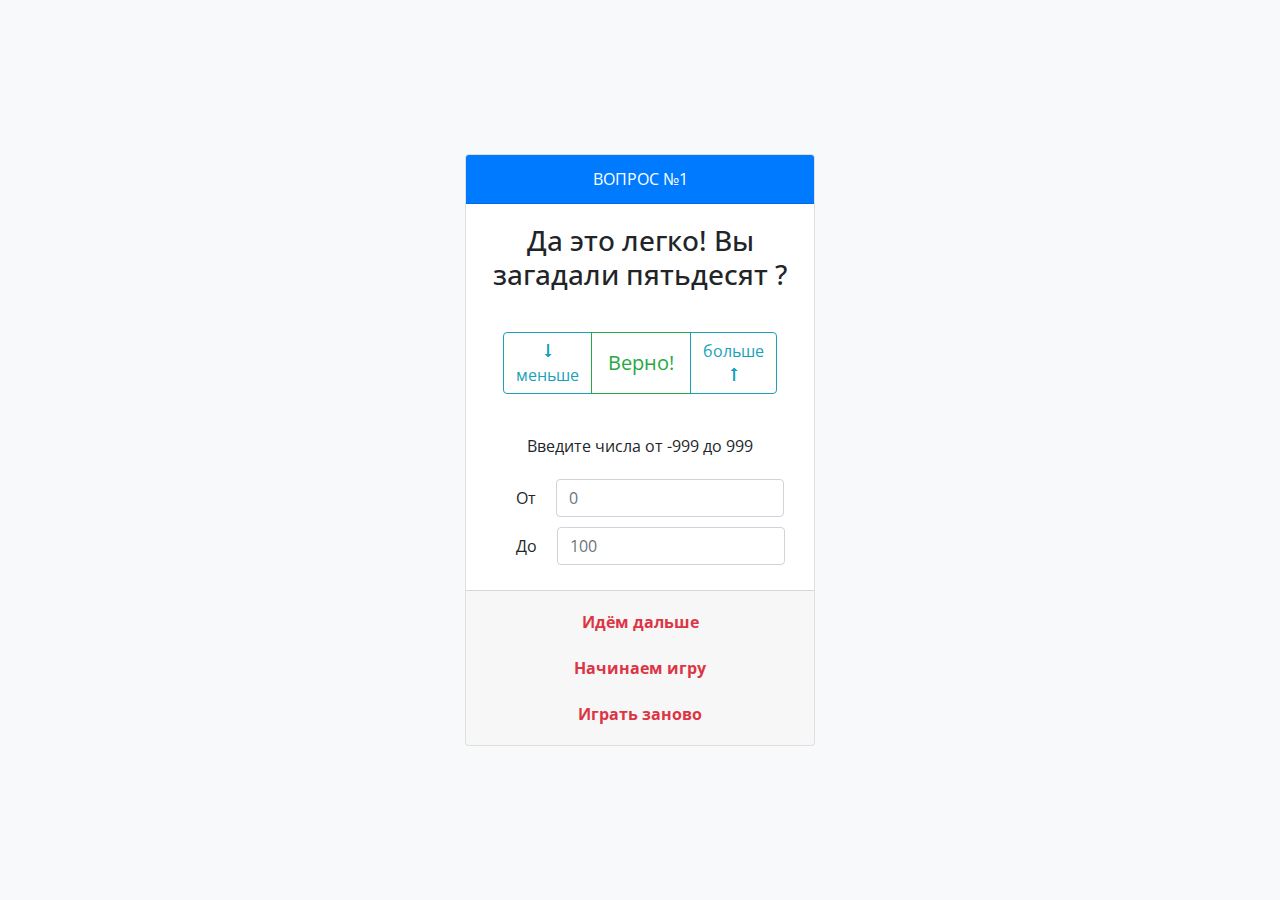
==== bjs/08_if_else/index.html @ 8c8f99a9 "8-7 init" ====
<!DOCTYPE html>
<html lang="en">
  <head>
    <meta charset="UTF-8" />
    <title>Угадайка</title>
    <link
      rel="stylesheet"
      href="https://stackpath.bootstrapcdn.com/bootstrap/4.4.1/css/bootstrap.min.css"
      integrity="sha384-Vkoo8x4CGsO3+Hhxv8T/Q5PaXtkKtu6ug5TOeNV6gBiFeWPGFN9MuhOf23Q9Ifjh"
      crossorigin="anonymous"
    />
    <link
      href="https://fonts.googleapis.com/css2?family=Open+Sans"
      rel="stylesheet"
    />
    <link rel="stylesheet" href="style.css" type="text/css" />
  </head>
  <body class="bg-light">
    <div class="container bg-light">
      <div class="row game-card align-items-center">
        <div class="col col-md-4 offset-md-4">
          <div class="card text-center">
            <div class="card-header bg-primary">
              <p class="m-0 text-uppercase text-white numberItem">
                Вопрос №<span id="orderNumberField">5</span>
              </p>
            </div>
            <div class="card-body ">
              <div class="row no-gutters">
                <div class="col">
                  <h3 class="card-title m-0 answerFieldCss">
                    <span id="answerField">Вы загадали число 5?</span>
                  </h3>
                </div>
              </div>
            </div>
            <div class="card-body groupMinMax">
              <div class="btn-group">
                <button class="btn btn-outline-info" id="btnLess">
                  &#129047;<br />меньше
                </button>
                <button class="btn btn-outline-success btn-lg" id="btnEqual">
                  Верно!
                </button>
                <button class="btn btn-outline-info" id="btnOver">
                  больше<br />&#129045;
                </button>
              </div>
            </div>
            <div class="card-body groupAdd">
              <p class="valueRange">Введите числа от -999 до 999</p>
              <!--<p class="makeWIshNumber hidden"><span id="guessNumber"></span></p>-->
              <form class="form-inline">
                <div class="form-group">
                  <label for="formGroupInput">От</label>
                  <input
                    type="text"
                    class="form-control"
                    id="formInputMin"
                    placeholder="0"
                  />
                </div>
                <div class="form-group">
                  <label for="formGroupInput2">До</label>
                  <input
                    type="text"
                    class="form-control"
                    id="formInputMax"
                    placeholder="100"
                  />
                </div>
              </form>
            </div>
            <div class="card-footer">
                <button class="btn btn-block btn-link font-weight-bold text-danger buttonFurther" id="btnProceed">Идём дальше</button>
                <button class="btn btn-block btn-link font-weight-bold text-danger buttonStart" id="btnPlay">Начинаем игру</button>
                <button class="btn btn-block btn-link font-weight-bold text-danger buttonRetry" id="btnRetry">Играть заново</button>
            </div>
          </div>
        </div>
      </div>
    </div>
    <script src="script.js"></script>
  </body>
</html>
---- bjs/08_if_else/style.css ----
.game-card {
  height: 100vh;
  font-family: "Open Sans", monospace;
}

.form-group {
  margin-inline: auto;
  padding: 5px;
  width: auto;
}
label {
  margin: 0 20px;
}
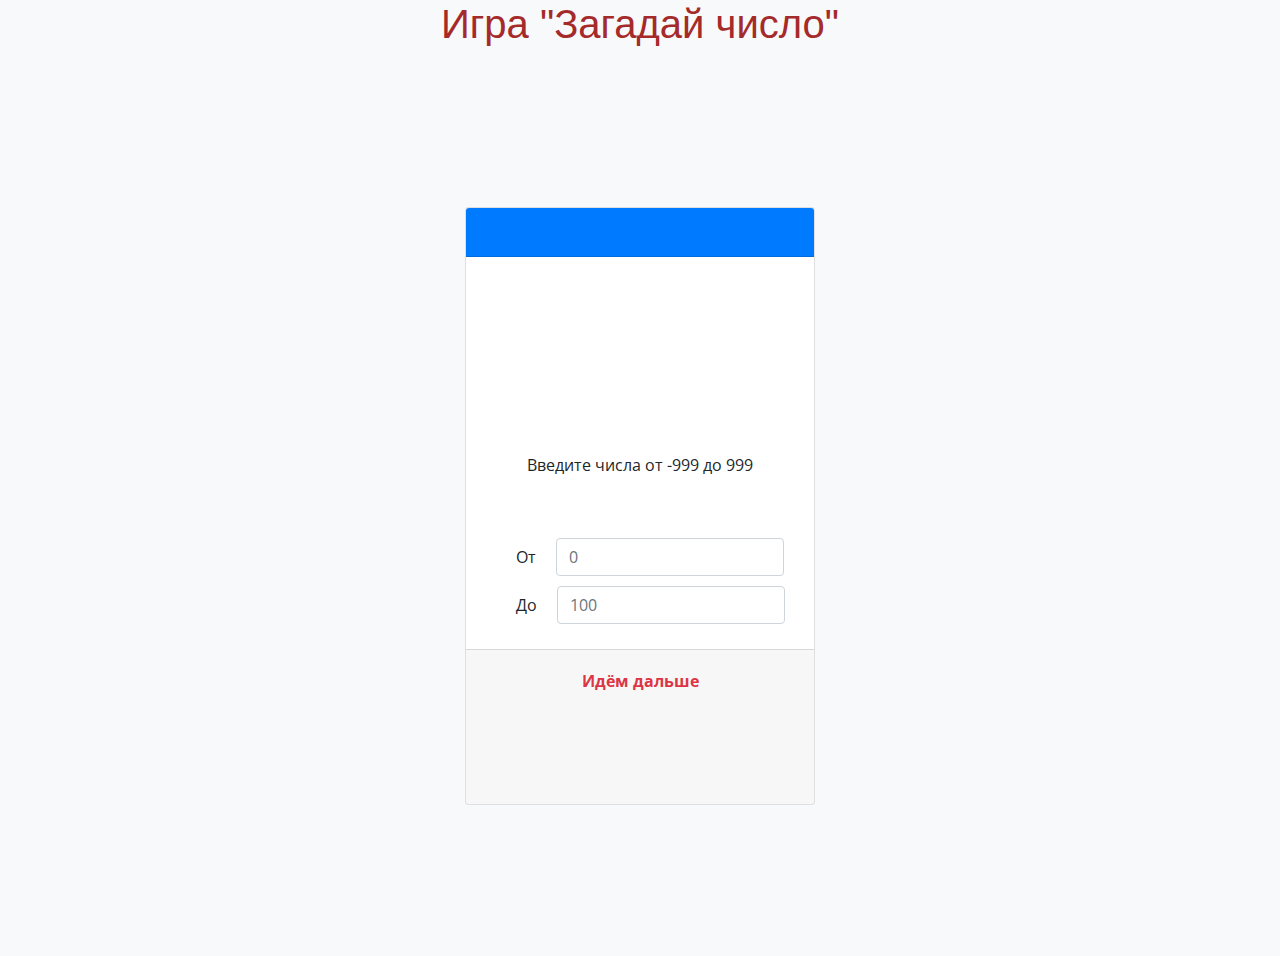
==== commit 904973ec: "done 20" ====
--- a/bjs/08_if_else/index.html
+++ b/bjs/08_if_else/index.html
@@ -1,85 +1,75 @@
 <!DOCTYPE html>
 <html lang="en">
-  <head>
-    <meta charset="UTF-8" />
-    <title>Угадайка</title>
-    <link
-      rel="stylesheet"
-      href="https://stackpath.bootstrapcdn.com/bootstrap/4.4.1/css/bootstrap.min.css"
-      integrity="sha384-Vkoo8x4CGsO3+Hhxv8T/Q5PaXtkKtu6ug5TOeNV6gBiFeWPGFN9MuhOf23Q9Ifjh"
-      crossorigin="anonymous"
-    />
-    <link
-      href="https://fonts.googleapis.com/css2?family=Open+Sans"
-      rel="stylesheet"
-    />
-    <link rel="stylesheet" href="style.css" type="text/css" />
-  </head>
-  <body class="bg-light">
-    <div class="container bg-light">
-      <div class="row game-card align-items-center">
-        <div class="col col-md-4 offset-md-4">
-          <div class="card text-center">
-            <div class="card-header bg-primary">
-              <p class="m-0 text-uppercase text-white numberItem">
-                Вопрос №<span id="orderNumberField">5</span>
-              </p>
-            </div>
-            <div class="card-body ">
-              <div class="row no-gutters">
-                <div class="col">
-                  <h3 class="card-title m-0 answerFieldCss">
-                    <span id="answerField">Вы загадали число 5?</span>
-                  </h3>
-                </div>
+
+<head>
+  <meta charset="UTF-8" />
+  <title>Угадайка</title>
+  <link rel="stylesheet" href="https://stackpath.bootstrapcdn.com/bootstrap/4.4.1/css/bootstrap.min.css"
+    integrity="sha384-Vkoo8x4CGsO3+Hhxv8T/Q5PaXtkKtu6ug5TOeNV6gBiFeWPGFN9MuhOf23Q9Ifjh" crossorigin="anonymous" />
+  <link href="https://fonts.googleapis.com/css2?family=Open+Sans" rel="stylesheet" />
+  <link rel="stylesheet" href="style.css" type="text/css" />
+</head>
+
+<body class="bg-light">
+  <h1>Игра "Загадай число"</h1>
+  <div class="container bg-light">
+    <div class="row game-card align-items-center">
+      <div class="col col-md-4 offset-md-4">
+        <div class="card text-center">
+          <div class="card-header bg-primary">
+            <p class="m-0 text-uppercase text-white numberItem">
+              Вопрос №<span id="orderNumberField">5</span>
+            </p>
+          </div>
+          <div class="card-body ">
+            <div class="row no-gutters">
+              <div class="col">
+                <h3 class="card-title m-0 answerFieldCss">
+                  <span id="answerField">Вы загадали число 5?</span>
+                </h3>
               </div>
             </div>
-            <div class="card-body groupMinMax">
-              <div class="btn-group">
-                <button class="btn btn-outline-info" id="btnLess">
-                  &#129047;<br />меньше
-                </button>
-                <button class="btn btn-outline-success btn-lg" id="btnEqual">
-                  Верно!
-                </button>
-                <button class="btn btn-outline-info" id="btnOver">
-                  больше<br />&#129045;
-                </button>
+          </div>
+          <div class="card-body groupMinMax">
+            <div class="btn-group">
+              <button class="btn btn-outline-info" id="btnLess">
+                &#129047;<br />меньше
+              </button>
+              <button class="btn btn-outline-success btn-lg" id="btnEqual">
+                Верно!
+              </button>
+              <button class="btn btn-outline-info" id="btnOver">
+                больше<br />&#129045;
+              </button>
+            </div>
+          </div>
+          <div class="card-body groupAdd">
+            <p class="valueRange">Введите числа от -999 до 999</p>
+            <p class="makeWishNumber"><span id="makeWishNumber">проверка</span></p>
+            <form class="form-inline formValue">
+              <div class="form-group">
+                <label for="formGroupInput">От</label>
+                <input type="text" class="form-control" id="valueInputMin" placeholder="0" />
               </div>
-            </div>
-            <div class="card-body groupAdd">
-              <p class="valueRange">Введите числа от -999 до 999</p>
-              <!--<p class="makeWIshNumber hidden"><span id="guessNumber"></span></p>-->
-              <form class="form-inline">
-                <div class="form-group">
-                  <label for="formGroupInput">От</label>
-                  <input
-                    type="text"
-                    class="form-control"
-                    id="formInputMin"
-                    placeholder="0"
-                  />
-                </div>
-                <div class="form-group">
-                  <label for="formGroupInput2">До</label>
-                  <input
-                    type="text"
-                    class="form-control"
-                    id="formInputMax"
-                    placeholder="100"
-                  />
-                </div>
-              </form>
-            </div>
-            <div class="card-footer">
-                <button class="btn btn-block btn-link font-weight-bold text-danger buttonFurther" id="btnProceed">Идём дальше</button>
-                <button class="btn btn-block btn-link font-weight-bold text-danger buttonStart" id="btnPlay">Начинаем игру</button>
-                <button class="btn btn-block btn-link font-weight-bold text-danger buttonRetry" id="btnRetry">Играть заново</button>
-            </div>
+              <div class="form-group">
+                <label for="formGroupInput2">До</label>
+                <input type="text" class="form-control" id="valueInputMax" placeholder="100" />
+              </div>
+            </form>
+          </div>
+          <div class="card-footer">
+            <button class="btn btn-block btn-link font-weight-bold text-danger buttonFurther" id="btnFurther">Идём
+              дальше</button>
+            <button class="btn btn-block btn-link font-weight-bold text-danger buttonStart" id="btnStart">Начинаем
+              игру</button>
+            <button class="btn btn-block btn-link font-weight-bold text-danger buttonReplay" id="btnReplay">Играть
+              заново</button>
           </div>
         </div>
       </div>
     </div>
-    <script src="script.js"></script>
-  </body>
-</html>
+  </div>
+  <script src="script.js"></script>
+</body>
+
+</html>--- a/bjs/08_if_else/style.css
+++ b/bjs/08_if_else/style.css
@@ -8,6 +8,12 @@
   padding: 5px;
   width: auto;
 }
+
 label {
   margin: 0 20px;
 }
+
+h1 {
+  text-align: center;
+  color: brown;
+}